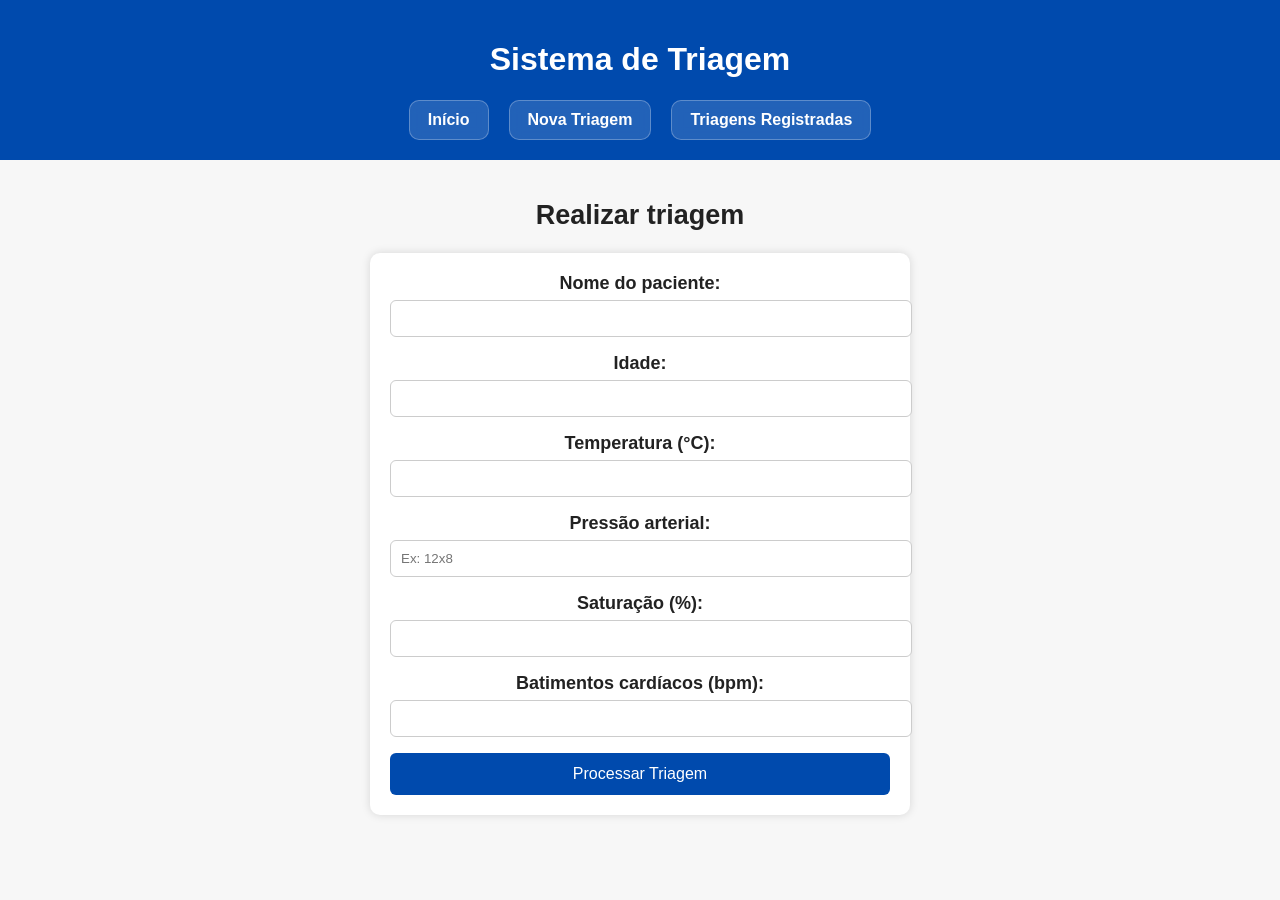
==== triagem.html @ b1085c97 "Update triagem.html" ====
<!DOCTYPE html>
<html lang="pt-BR">
<head>
    <meta charset="UTF-8">
    <title>Triagem</title>
    <link rel="stylesheet" href="assets/css/style.css">
</head>
<body>

<header>
    <h1>Sistema de Triagem</h1>

    <nav>
        <a href="index.html">Início</a>
        <a href="triagem.html">Nova Triagem</a>
        <a href="triagens.html">Triagens Registradas</a>
    </nav>
</header>

<main>
    <h2>Realizar triagem</h2>

    <form id="formTriagem">

        <label>Nome do paciente:</label>
        <input type="text" id="nome" required>

        <label>Idade:</label>
        <input type="number" id="idade" required>

        <label>Temperatura (°C):</label>
        <input type="number" id="temperatura" step="0.1" required>

        <label>Pressão arterial:</label>
        <input type="text" id="pressao" placeholder="Ex: 12x8" required>

        <label>Saturação (%):</label>
        <input type="number" id="saturacao" required>

        <label>Batimentos cardíacos (bpm):</label>
        <input type="number" id="batimentos" required>

        <button type="submit">Processar Triagem</button>
    </form>

    <div id="resultadoTriagem" style="margin-top: 30px;"></div>
</main>

<script src="assets/js/triagem.js"></script>
<script src="assets/js/ui.js"></script>

</body>
</html>
---- assets/css/style.css ----
/* Estilo geral */
body {
    margin: 0;
    padding: 0;
    font-family: Arial, Helvetica, sans-serif;
    background: #f7f7f7;
    color: #222;
}

/* Cabeçalho */
header {
    background: #004aad;
    color: white;
    padding: 20px;
    text-align: center;
}

/* Menu */
nav {
    margin-top: 15px;
    display: flex;
    justify-content: center;
    gap: 20px;
}

nav a {
    background: #ffffff22;
    padding: 10px 18px;
    border-radius: 10px;
    color: white;
    text-decoration: none;
    font-weight: 600;
    border: 1px solid #ffffff44;
    backdrop-filter: blur(6px);
    transition: 0.2s;
}

nav a:hover {
    background: #ffffff44;
    transform: scale(1.05);
}

/* Área principal */
main {
    margin-top: 40px;
    text-align: center;
    font-size: 18px;
}

/* Formulário de triagem */
form {
    max-width: 500px;
    margin: auto;
    background: white;
    padding: 20px;
    border-radius: 10px;
    box-shadow: 0 0 10px #00000022;
}

label {
    font-weight: bold;
}

input, select {
    width: 100%;
    padding: 10px;
    margin-top: 6px;
    margin-bottom: 16px;
    border-radius: 6px;
    border: 1px solid #ccc;
}

/* Botão */
button {
    width: 100%;
    background: #004aad;
    color: white;
    border: none;
    padding: 12px;
    border-radius: 6px;
    font-size: 16px;
    cursor: pointer;
}

button:hover {
    background: #003b8a;
}

/* Cartões de triagens */
.card {
    background: white;
    padding: 15px;
    margin: 15px auto;
    max-width: 500px;
    border-radius: 10px;
    box-shadow: 0 0 10px #00000022;
}

.card h3 {
    margin-top: 0;
}

/* Alerta de emergência */
.emergencia {
    background: #ff4b4b;
    color: white;
    padding: 10px;
    text-align: center;
    border-radius: 8px;
    margin-bottom: 15px;
    font-weight: bold;
}
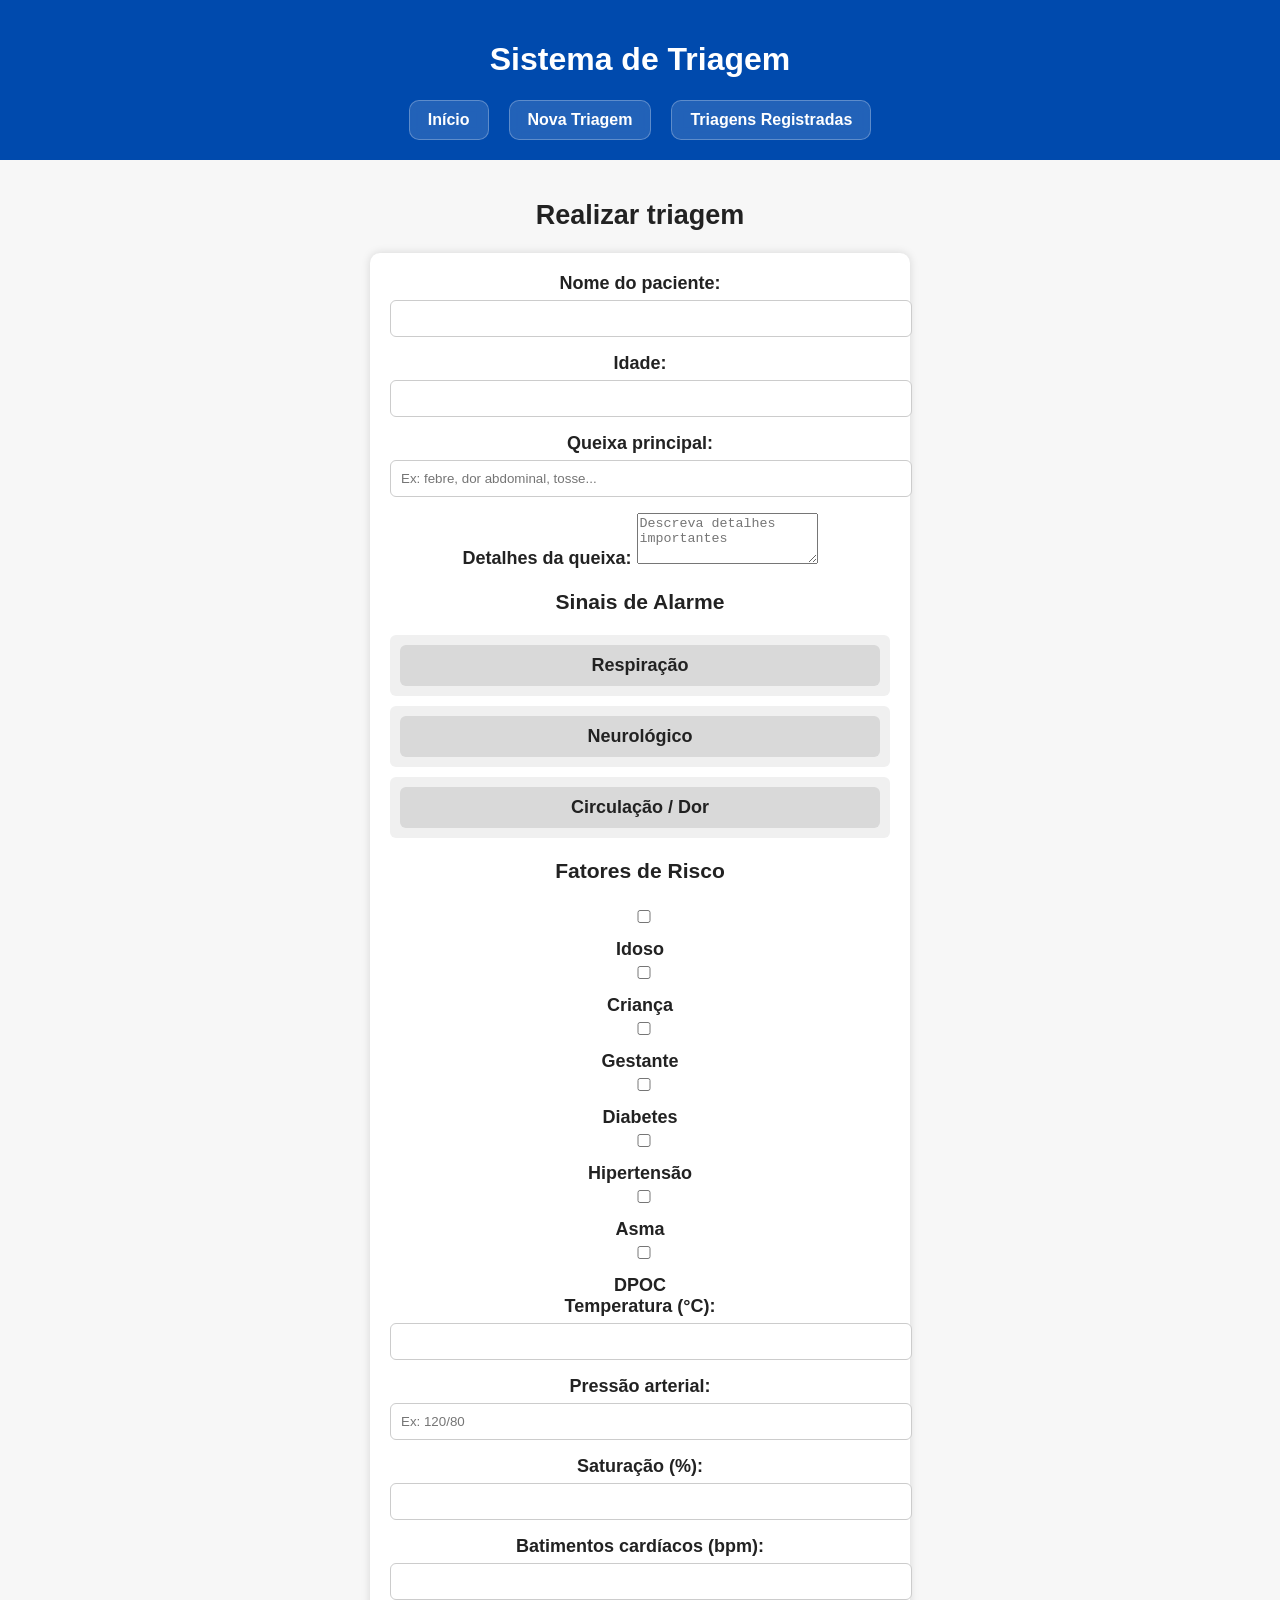
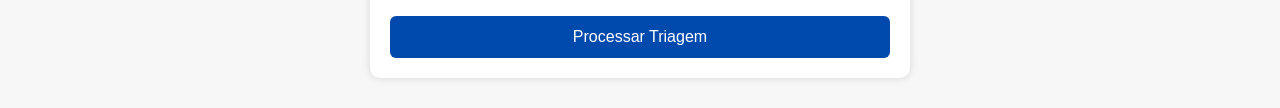
==== commit e8826580: "Update triagem.html" ====
--- a/triagem.html
+++ b/triagem.html
@@ -1,15 +1,39 @@
 <!DOCTYPE html>
 <html lang="pt-BR">
+
 <head>
     <meta charset="UTF-8">
     <title>Triagem</title>
     <link rel="stylesheet" href="assets/css/style.css">
+    <style>
+        /* Accordion básico */
+        .accordion-section {
+            background: #f0f0f0;
+            padding: 10px;
+            margin-top: 10px;
+            border-radius: 6px;
+        }
+
+        .accordion-title {
+            font-weight: bold;
+            cursor: pointer;
+            padding: 10px;
+            background: #d9d9d9;
+            border-radius: 6px;
+        }
+
+        .accordion-content {
+            display: none;
+            padding: 10px;
+            background: white;
+        }
+    </style>
 </head>
+
 <body>
 
 <header>
     <h1>Sistema de Triagem</h1>
-
     <nav>
         <a href="index.html">Início</a>
         <a href="triagem.html">Nova Triagem</a>
@@ -18,21 +42,81 @@
 </header>
 
 <main>
+
     <h2>Realizar triagem</h2>
 
     <form id="formTriagem">
 
+        <!-- Dados básicos -->
         <label>Nome do paciente:</label>
         <input type="text" id="nome" required>
 
         <label>Idade:</label>
         <input type="number" id="idade" required>
 
+        <!-- ====== NOVOS CAMPOS ====== -->
+
+        <label>Queixa principal:</label>
+        <input type="text" id="queixa" placeholder="Ex: febre, dor abdominal, tosse..." required>
+
+        <label>Detalhes da queixa:</label>
+        <textarea id="detalhesQueixa" rows="3" placeholder="Descreva detalhes importantes"></textarea>
+
+        <!-- CHECKLIST EM ACCORDION -->
+        <h3>Sinais de Alarme</h3>
+
+        <!-- Respiração -->
+        <div class="accordion-section">
+            <div class="accordion-title">Respiração</div>
+            <div class="accordion-content">
+                <label><input type="checkbox" class="chk-sinal" value="dispneia moderada"> Dispneia moderada</label><br>
+                <label><input type="checkbox" class="chk-sinal" value="dispneia grave"> Dispneia grave</label><br>
+                <label><input type="checkbox" class="chk-sinal" value="tiragem"> Tiragem</label><br>
+                <label><input type="checkbox" class="chk-sinal" value="cianose"> Cianose</label><br>
+                <label><input type="checkbox" class="chk-sinal" value="estridor"> Estridor</label>
+            </div>
+        </div>
+
+        <!-- Neurológico -->
+        <div class="accordion-section">
+            <div class="accordion-title">Neurológico</div>
+            <div class="accordion-content">
+                <label><input type="checkbox" class="chk-sinal" value="sonolência"> Sonolência anormal</label><br>
+                <label><input type="checkbox" class="chk-sinal" value="rebaixamento"> Rebaixamento de consciência</label><br>
+                <label><input type="checkbox" class="chk-sinal" value="confusão"> Confusão mental</label><br>
+                <label><input type="checkbox" class="chk-sinal" value="convulsão"> Convulsão</label><br>
+                <label><input type="checkbox" class="chk-sinal" value="rigidez de nuca"> Rigidez de nuca</label>
+            </div>
+        </div>
+
+        <!-- Circulação -->
+        <div class="accordion-section">
+            <div class="accordion-title">Circulação / Dor</div>
+            <div class="accordion-content">
+                <label><input type="checkbox" class="chk-sinal" value="dor torácica moderada"> Dor torácica moderada</label><br>
+                <label><input type="checkbox" class="chk-sinal" value="dor torácica intensa"> Dor torácica intensa</label><br>
+                <label><input type="checkbox" class="chk-sinal" value="pulso fraco"> Pulso fraco</label><br>
+                <label><input type="checkbox" class="chk-sinal" value="hemorragia ativa"> Hemorragia ativa</label>
+            </div>
+        </div>
+
+        <!-- Fatores de risco -->
+        <h3>Fatores de Risco</h3>
+
+        <label><input type="checkbox" class="chk-risco" value="idoso"> Idoso</label><br>
+        <label><input type="checkbox" class="chk-risco" value="criança"> Criança</label><br>
+        <label><input type="checkbox" class="chk-risco" value="gestante"> Gestante</label><br>
+        <label><input type="checkbox" class="chk-risco" value="diabetes"> Diabetes</label><br>
+        <label><input type="checkbox" class="chk-risco" value="hipertensão"> Hipertensão</label><br>
+        <label><input type="checkbox" class="chk-risco" value="asma"> Asma</label><br>
+        <label><input type="checkbox" class="chk-risco" value="dpoc"> DPOC</label><br>
+
+        <!-- SINAIS VITAIS (originais) -->
         <label>Temperatura (°C):</label>
         <input type="number" id="temperatura" step="0.1" required>
 
         <label>Pressão arterial:</label>
-        <input type="text" id="pressao" placeholder="Ex: 12x8" required>
+        <input type="text" id="pressao" placeholder="Ex: 120/80" required>
 
         <label>Saturação (%):</label>
         <input type="number" id="saturacao" required>
@@ -44,10 +128,19 @@
     </form>
 
     <div id="resultadoTriagem" style="margin-top: 30px;"></div>
+
 </main>
 
+<script>
+    document.querySelectorAll(".accordion-title").forEach(title => {
+        title.addEventListener("click", () => {
+            const content = title.nextElementSibling;
+            content.style.display = content.style.display === "block" ? "none" : "block";
+        });
+    });
+</script>
+
 <script src="assets/js/triagem.js"></script>
-<script src="assets/js/ui.js"></script>
 
 </body>
 </html>
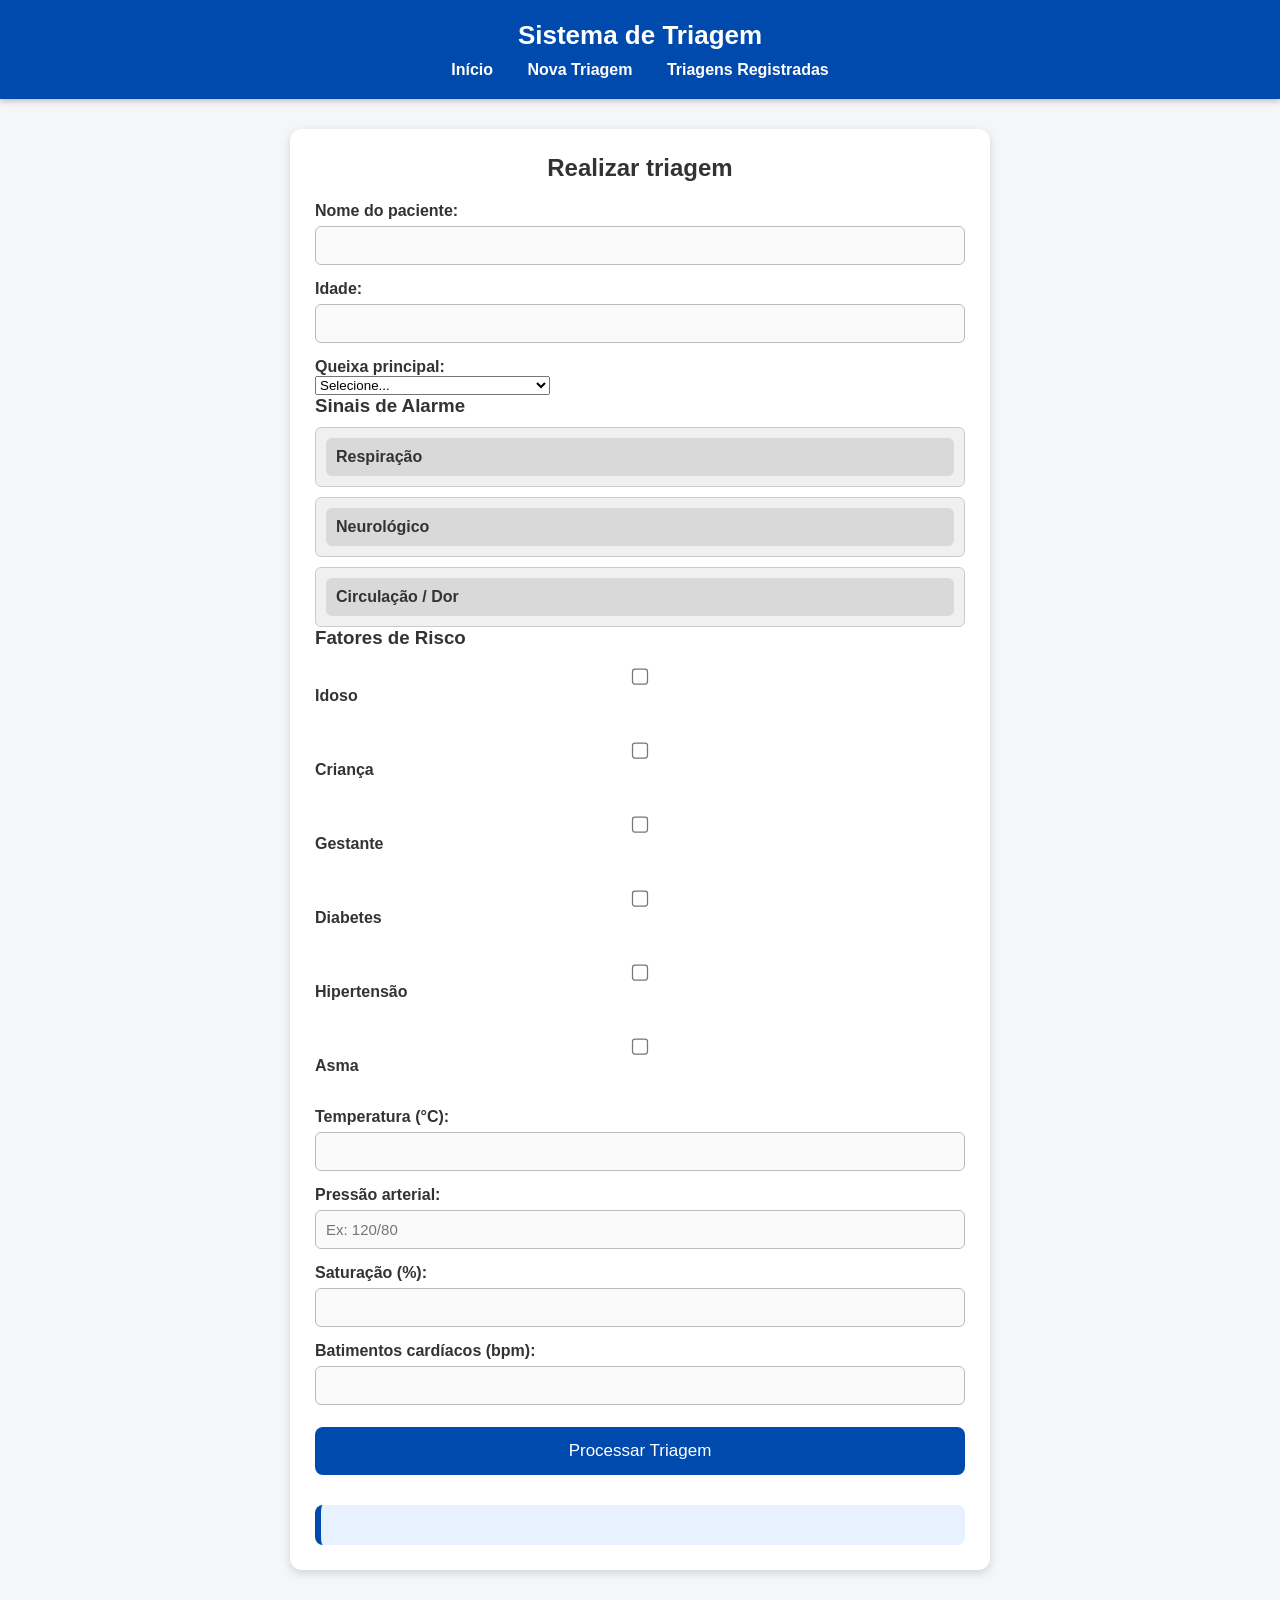
==== commit 75ad2b72: "Update triagem.html" ====
--- a/triagem.html
+++ b/triagem.html
@@ -5,8 +5,8 @@
     <meta charset="UTF-8">
     <title>Triagem</title>
     <link rel="stylesheet" href="assets/css/style.css">
+
     <style>
-        /* Accordion básico */
         .accordion-section {
             background: #f0f0f0;
             padding: 10px;
@@ -47,25 +47,105 @@
 
     <form id="formTriagem">
 
-        <!-- Dados básicos -->
         <label>Nome do paciente:</label>
         <input type="text" id="nome" required>
 
         <label>Idade:</label>
         <input type="number" id="idade" required>
 
-        <!-- ====== NOVOS CAMPOS ====== -->
+        <!-- ======================= -->
+        <!-- NOVO SELECT DE QUEIXAS -->
+        <!-- ======================= -->
 
         <label>Queixa principal:</label>
-        <input type="text" id="queixa" placeholder="Ex: febre, dor abdominal, tosse..." required>
-
-        <label>Detalhes da queixa:</label>
-        <textarea id="detalhesQueixa" rows="3" placeholder="Descreva detalhes importantes"></textarea>
-
-        <!-- CHECKLIST EM ACCORDION -->
+
+        <select id="queixa" required>
+            <option value="">Selecione...</option>
+
+            <optgroup label="⚠️ EMERGÊNCIAS">
+                <option value="convulsao">Convulsão</option>
+                <option value="dor_toracica_intensa">Dor torácica intensa</option>
+                <option value="dispneia_grave">Falta de ar grave</option>
+                <option value="hemorragia_ativa">Hemorragia ativa</option>
+                <option value="inconsciencia">Perda de consciência</option>
+                <option value="suspeita_avc">Suspeita de AVC</option>
+                <option value="anafilaxia">Anafilaxia</option>
+                <option value="abdominal_agudo">Abdome agudo</option>
+                <option value="trauma_grave">Trauma grave</option>
+            </optgroup>
+
+            <optgroup label="🫁 Respiratórias">
+                <option value="dispneia">Dispneia leve/moderada</option>
+                <option value="tosse">Tosse</option>
+                <option value="sibilos">Chiado</option>
+                <option value="resfriado">Sintomas gripais</option>
+                <option value="febre_respiratoria">Febre com sintomas respiratórios</option>
+            </optgroup>
+
+            <optgroup label="🧠 Neurológicas">
+                <option value="cefaleia">Cefaleia</option>
+                <option value="tontura">Tontura</option>
+                <option value="sincope">Síncope</option>
+                <option value="formigamento">Formigamento</option>
+            </optgroup>
+
+            <optgroup label="❤️ Cardiovasculares">
+                <option value="dor_toracica_leve">Dor torácica leve</option>
+                <option value="palpitacoes">Palpitações</option>
+                <option value="edema">Edema em membros</option>
+            </optgroup>
+
+            <optgroup label="🍽 Gastrointestinais">
+                <option value="dor_abdominal">Dor abdominal</option>
+                <option value="diarreia">Diarreia</option>
+                <option value="vomito">Vômitos</option>
+                <option value="nausea">Náusea</option>
+            </optgroup>
+
+            <optgroup label="🚽 Urinário">
+                <option value="disuria">Dor ao urinar</option>
+                <option value="polaciuria">Urinar muitas vezes</option>
+                <option value="lombalgia">Dor lombar</option>
+                <option value="hematúria">Urina com sangue</option>
+            </optgroup>
+
+            <optgroup label="🧴 Dermatológicas">
+                <option value="exantema">Exantema</option>
+                <option value="prurido">Prurido</option>
+                <option value="lesoes_pele">Lesões de pele</option>
+            </optgroup>
+
+            <optgroup label="🍼 Pediatria">
+                <option value="febre_crianca">Febre em criança</option>
+                <option value="tosse_crianca">Tosse em criança</option>
+                <option value="vomito_crianca">Vômitos em criança</option>
+                <option value="irritabilidade">Irritabilidade</option>
+            </optgroup>
+
+            <optgroup label="👩‍🍼 Gineco/Obstétricas">
+                <option value="dor_pelvica">Dor pélvica</option>
+                <option value="corrimento">Corrimento vaginal</option>
+                <option value="sangramento_vaginal">Sangramento vaginal</option>
+            </optgroup>
+
+            <optgroup label="🦴 Ortopédicas">
+                <option value="dor_costas">Dor nas costas</option>
+                <option value="entorse">Entorse</option>
+                <option value="trauma_leve">Trauma leve</option>
+            </optgroup>
+
+            <optgroup label="🗂 Outros">
+                <option value="mal_estar">Mal estar</option>
+                <option value="ansiedade">Ansiedade</option>
+                <option value="outros">Outros</option>
+            </optgroup>
+        </select>
+
+        <!-- REMOVEI “detalhes da queixa” porque não existe mais texto livre -->
+
         <h3>Sinais de Alarme</h3>
 
-        <!-- Respiração -->
+        <!-- Mantive SEU CHECKLIST ATUAL sem mexer -->
         <div class="accordion-section">
             <div class="accordion-title">Respiração</div>
             <div class="accordion-content">
@@ -77,30 +157,27 @@
             </div>
         </div>
 
-        <!-- Neurológico -->
         <div class="accordion-section">
             <div class="accordion-title">Neurológico</div>
             <div class="accordion-content">
-                <label><input type="checkbox" class="chk-sinal" value="sonolência"> Sonolência anormal</label><br>
+                <label><input type="checkbox" class="chk-sinal" value="sonolencia"> Sonolência</label><br>
                 <label><input type="checkbox" class="chk-sinal" value="rebaixamento"> Rebaixamento de consciência</label><br>
-                <label><input type="checkbox" class="chk-sinal" value="confusão"> Confusão mental</label><br>
-                <label><input type="checkbox" class="chk-sinal" value="convulsão"> Convulsão</label><br>
+                <label><input type="checkbox" class="chk-sinal" value="confusao"> Confusão</label><br>
+                <label><input type="checkbox" class="chk-sinal" value="convulsao"> Convulsão</label><br>
                 <label><input type="checkbox" class="chk-sinal" value="rigidez de nuca"> Rigidez de nuca</label>
             </div>
         </div>
 
-        <!-- Circulação -->
         <div class="accordion-section">
             <div class="accordion-title">Circulação / Dor</div>
             <div class="accordion-content">
-                <label><input type="checkbox" class="chk-sinal" value="dor torácica moderada"> Dor torácica moderada</label><br>
-                <label><input type="checkbox" class="chk-sinal" value="dor torácica intensa"> Dor torácica intensa</label><br>
+                <label><input type="checkbox" class="chk-sinal" value="dor toracica moderada"> Dor torácica moderada</label><br>
+                <label><input type="checkbox" class="chk-sinal" value="dor toracica intensa"> Dor torácica intensa</label><br>
                 <label><input type="checkbox" class="chk-sinal" value="pulso fraco"> Pulso fraco</label><br>
                 <label><input type="checkbox" class="chk-sinal" value="hemorragia ativa"> Hemorragia ativa</label>
             </div>
         </div>
 
-        <!-- Fatores de risco -->
         <h3>Fatores de Risco</h3>
 
         <label><input type="checkbox" class="chk-risco" value="idoso"> Idoso</label><br>
@@ -109,9 +186,7 @@
         <label><input type="checkbox" class="chk-risco" value="diabetes"> Diabetes</label><br>
         <label><input type="checkbox" class="chk-risco" value="hipertensão"> Hipertensão</label><br>
         <label><input type="checkbox" class="chk-risco" value="asma"> Asma</label><br>
-        <label><input type="checkbox" class="chk-risco" value="dpoc"> DPOC</label><br>
-
-        <!-- SINAIS VITAIS (originais) -->
+
         <label>Temperatura (°C):</label>
         <input type="number" id="temperatura" step="0.1" required>
 
@@ -125,6 +200,7 @@
         <input type="number" id="batimentos" required>
 
         <button type="submit">Processar Triagem</button>
+
     </form>
 
     <div id="resultadoTriagem" style="margin-top: 30px;"></div>
--- a/assets/css/style.css
+++ b/assets/css/style.css
@@ -1,112 +1,183 @@
-/* Estilo geral */
-body {
+/* ===========================
+   RESET E BASE
+=========================== */
+* {
     margin: 0;
     padding: 0;
+    box-sizing: border-box;
     font-family: Arial, Helvetica, sans-serif;
-    background: #f7f7f7;
-    color: #222;
 }
 
-/* Cabeçalho */
+body {
+    background: #f4f6f9;
+    color: #333;
+    padding-bottom: 60px;
+}
+
+/* ===========================
+   HEADER
+=========================== */
 header {
     background: #004aad;
     color: white;
-    padding: 20px;
+    padding: 20px 0;
+    text-align: center;
+    margin-bottom: 30px;
+    box-shadow: 0 2px 6px rgba(0,0,0,0.25);
+}
+
+header h1 {
+    font-size: 26px;
+    margin-bottom: 10px;
+}
+
+header nav a {
+    color: white;
+    margin: 0 15px;
+    font-weight: bold;
+    text-decoration: none;
+}
+
+header nav a:hover {
+    text-decoration: underline;
+}
+
+/* ===========================
+   FORMULÁRIO
+=========================== */
+main {
+    width: 90%;
+    max-width: 700px;
+    margin: auto;
+    background: white;
+    padding: 25px;
+    border-radius: 12px;
+    box-shadow: 0 3px 10px rgba(0,0,0,0.15);
+}
+
+main h2 {
+    margin-bottom: 20px;
     text-align: center;
 }
 
-/* Menu */
-nav {
+form label {
+    font-weight: bold;
     margin-top: 15px;
-    display: flex;
-    justify-content: center;
-    gap: 20px;
+    display: block;
 }
 
-nav a {
-    background: #ffffff22;
-    padding: 10px 18px;
-    border-radius: 10px;
+form input, form textarea {
+    width: 100%;
+    padding: 10px;
+    margin-top: 6px;
+    border: 1px solid #bbb;
+    border-radius: 6px;
+    font-size: 15px;
+    background: #fafafa;
+}
+
+form input:focus, form textarea:focus {
+    border-color: #004aad;
+    outline: none;
+    background: #fff;
+}
+
+button {
+    width: 100%;
+    padding: 14px;
+    margin-top: 22px;
+    background: #004aad;
     color: white;
-    text-decoration: none;
-    font-weight: 600;
-    border: 1px solid #ffffff44;
-    backdrop-filter: blur(6px);
+    font-size: 17px;
+    border-radius: 8px;
+    border: none;
+    cursor: pointer;
     transition: 0.2s;
 }
 
-nav a:hover {
-    background: #ffffff44;
-    transform: scale(1.05);
+button:hover {
+    background: #00337a;
 }
 
-/* Área principal */
-main {
-    margin-top: 40px;
-    text-align: center;
-    font-size: 18px;
+/* ===========================
+   RESULTADO DA TRIAGEM
+=========================== */
+#resultadoTriagem {
+    margin-top: 25px;
+    padding: 20px;
+    background: #e8f1ff;
+    border-left: 6px solid #004aad;
+    border-radius: 8px;
 }
 
-/* Formulário de triagem */
-form {
-    max-width: 500px;
-    margin: auto;
+/* ===========================
+   CARDS DA LISTA (triagens.html)
+=========================== */
+.card {
     background: white;
     padding: 20px;
-    border-radius: 10px;
-    box-shadow: 0 0 10px #00000022;
+    margin: 15px 0;
+    border-radius: 12px;
+    box-shadow: 0 2px 8px rgba(0,0,0,0.15);
+    border-left: 10px solid #004aad;
 }
 
-label {
-    font-weight: bold;
+.card h3 {
+    margin-bottom: 10px;
+    color: #004aad;
 }
 
-input, select {
-    width: 100%;
-    padding: 10px;
-    margin-top: 6px;
-    margin-bottom: 16px;
-    border-radius: 6px;
+/* ===========================
+   BUTTONS SECUNDÁRIOS
+=========================== */
+.btn-danger {
+    background: #c62828 !important;
+}
+
+.btn-danger:hover {
+    background: #8e1c1c !important;
+}
+
+/* ===========================
+   ACCORDION
+=========================== */
+.accordion-section {
+    margin-top: 15px;
+    border-radius: 8px;
+    overflow: hidden;
+    background: #f1f3f5;
     border: 1px solid #ccc;
 }
 
-/* Botão */
-button {
-    width: 100%;
-    background: #004aad;
-    color: white;
-    border: none;
+.accordion-title {
     padding: 12px;
-    border-radius: 6px;
-    font-size: 16px;
+    background: #e1e5ea;
     cursor: pointer;
+    font-weight: bold;
+    transition: 0.2s;
 }
 
-button:hover {
-    background: #003b8a;
+.accordion-title:hover {
+    background: #d3d7dd;
 }
 
-/* Cartões de triagens */
-.card {
+.accordion-content {
+    padding: 12px;
+    display: none;
     background: white;
-    padding: 15px;
-    margin: 15px auto;
-    max-width: 500px;
-    border-radius: 10px;
-    box-shadow: 0 0 10px #00000022;
 }
 
-.card h3 {
-    margin-top: 0;
+/* Checkbox estilo melhorado */
+input[type="checkbox"] {
+    margin-right: 8px;
+    transform: scale(1.25);
 }
 
-/* Alerta de emergência */
-.emergencia {
-    background: #ff4b4b;
-    color: white;
-    padding: 10px;
-    text-align: center;
-    border-radius: 8px;
-    margin-bottom: 15px;
-    font-weight: bold;
-}
+/* ===========================
+   CORES DE CLASSIFICAÇÃO
+=========================== */
+.vermelho { border-left-color: #c62828 !important; }
+.laranja  { border-left-color: #ef6c00 !important; }
+.amarelo  { border-left-color: #fbc02d !important; }
+.verde    { border-left-color: #43a047 !important; }
+.azul     { border-left-color: #1e88e5 !important; }
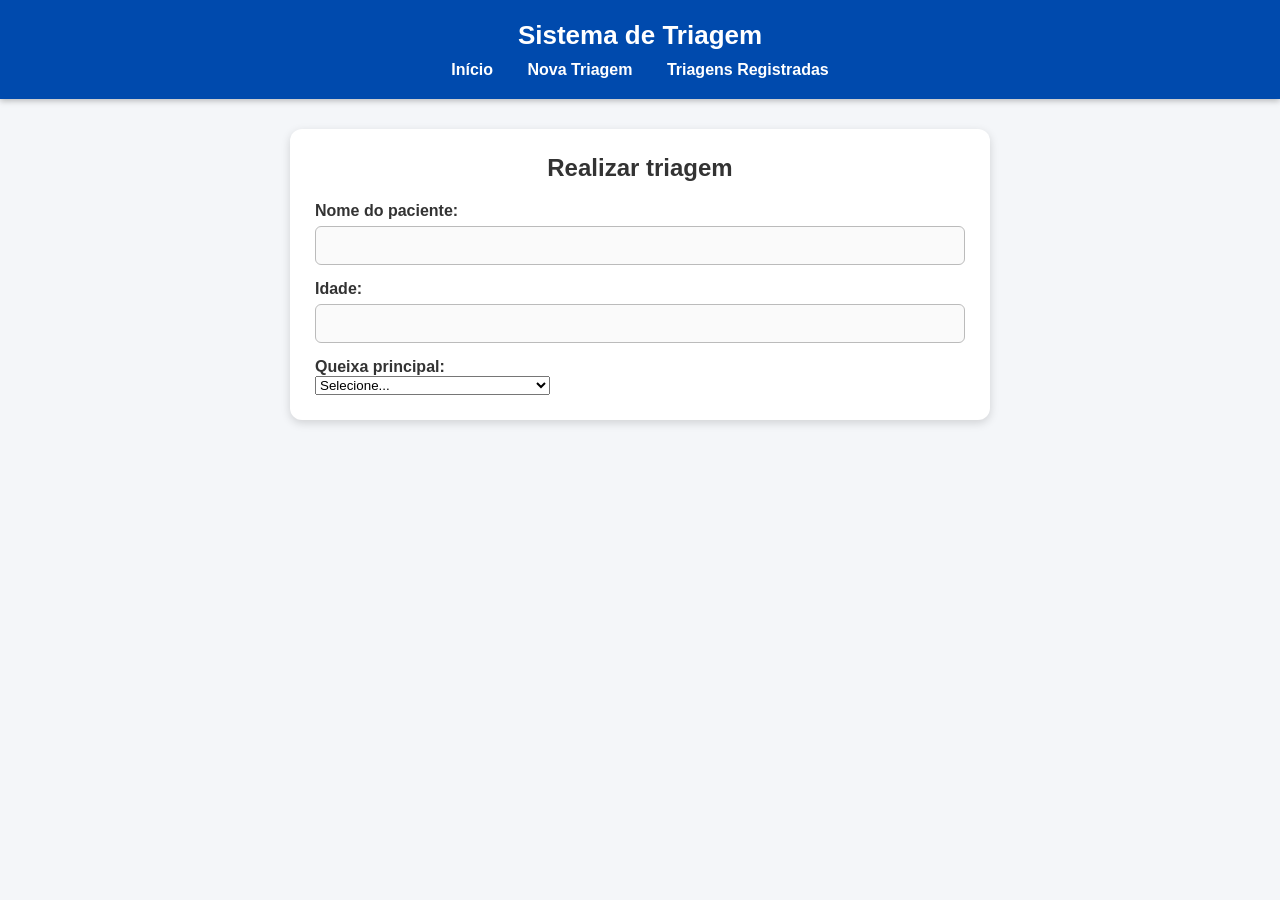
==== commit f226077f: "Update triagem.html" ====
--- a/triagem.html
+++ b/triagem.html
@@ -53,10 +53,6 @@
         <label>Idade:</label>
         <input type="number" id="idade" required>
 
-        <!-- ======================= -->
-        <!-- NOVO SELECT DE QUEIXAS -->
-        <!-- ======================= -->
-
         <label>Queixa principal:</label>
 
         <select id="queixa" required>
@@ -106,7 +102,7 @@
                 <option value="disuria">Dor ao urinar</option>
                 <option value="polaciuria">Urinar muitas vezes</option>
                 <option value="lombalgia">Dor lombar</option>
-                <option value="hematúria">Urina com sangue</option>
+                <option value="hematuria">Urina com sangue</option>
             </optgroup>
 
             <optgroup label="🧴 Dermatológicas">
@@ -140,83 +136,3 @@
                 <option value="outros">Outros</option>
             </optgroup>
         </select>
-
-        <!-- REMOVEI “detalhes da queixa” porque não existe mais texto livre -->
-
-        <h3>Sinais de Alarme</h3>
-
-        <!-- Mantive SEU CHECKLIST ATUAL sem mexer -->
-        <div class="accordion-section">
-            <div class="accordion-title">Respiração</div>
-            <div class="accordion-content">
-                <label><input type="checkbox" class="chk-sinal" value="dispneia moderada"> Dispneia moderada</label><br>
-                <label><input type="checkbox" class="chk-sinal" value="dispneia grave"> Dispneia grave</label><br>
-                <label><input type="checkbox" class="chk-sinal" value="tiragem"> Tiragem</label><br>
-                <label><input type="checkbox" class="chk-sinal" value="cianose"> Cianose</label><br>
-                <label><input type="checkbox" class="chk-sinal" value="estridor"> Estridor</label>
-            </div>
-        </div>
-
-        <div class="accordion-section">
-            <div class="accordion-title">Neurológico</div>
-            <div class="accordion-content">
-                <label><input type="checkbox" class="chk-sinal" value="sonolencia"> Sonolência</label><br>
-                <label><input type="checkbox" class="chk-sinal" value="rebaixamento"> Rebaixamento de consciência</label><br>
-                <label><input type="checkbox" class="chk-sinal" value="confusao"> Confusão</label><br>
-                <label><input type="checkbox" class="chk-sinal" value="convulsao"> Convulsão</label><br>
-                <label><input type="checkbox" class="chk-sinal" value="rigidez de nuca"> Rigidez de nuca</label>
-            </div>
-        </div>
-
-        <div class="accordion-section">
-            <div class="accordion-title">Circulação / Dor</div>
-            <div class="accordion-content">
-                <label><input type="checkbox" class="chk-sinal" value="dor toracica moderada"> Dor torácica moderada</label><br>
-                <label><input type="checkbox" class="chk-sinal" value="dor toracica intensa"> Dor torácica intensa</label><br>
-                <label><input type="checkbox" class="chk-sinal" value="pulso fraco"> Pulso fraco</label><br>
-                <label><input type="checkbox" class="chk-sinal" value="hemorragia ativa"> Hemorragia ativa</label>
-            </div>
-        </div>
-
-        <h3>Fatores de Risco</h3>
-
-        <label><input type="checkbox" class="chk-risco" value="idoso"> Idoso</label><br>
-        <label><input type="checkbox" class="chk-risco" value="criança"> Criança</label><br>
-        <label><input type="checkbox" class="chk-risco" value="gestante"> Gestante</label><br>
-        <label><input type="checkbox" class="chk-risco" value="diabetes"> Diabetes</label><br>
-        <label><input type="checkbox" class="chk-risco" value="hipertensão"> Hipertensão</label><br>
-        <label><input type="checkbox" class="chk-risco" value="asma"> Asma</label><br>
-
-        <label>Temperatura (°C):</label>
-        <input type="number" id="temperatura" step="0.1" required>
-
-        <label>Pressão arterial:</label>
-        <input type="text" id="pressao" placeholder="Ex: 120/80" required>
-
-        <label>Saturação (%):</label>
-        <input type="number" id="saturacao" required>
-
-        <label>Batimentos cardíacos (bpm):</label>
-        <input type="number" id="batimentos" required>
-
-        <button type="submit">Processar Triagem</button>
-
-    </form>
-
-    <div id="resultadoTriagem" style="margin-top: 30px;"></div>
-
-</main>
-
-<script>
-    document.querySelectorAll(".accordion-title").forEach(title => {
-        title.addEventListener("click", () => {
-            const content = title.nextElementSibling;
-            content.style.display = content.style.display === "block" ? "none" : "block";
-        });
-    });
-</script>
-
-<script src="assets/js/triagem.js"></script>
-
-</body>
-</html>
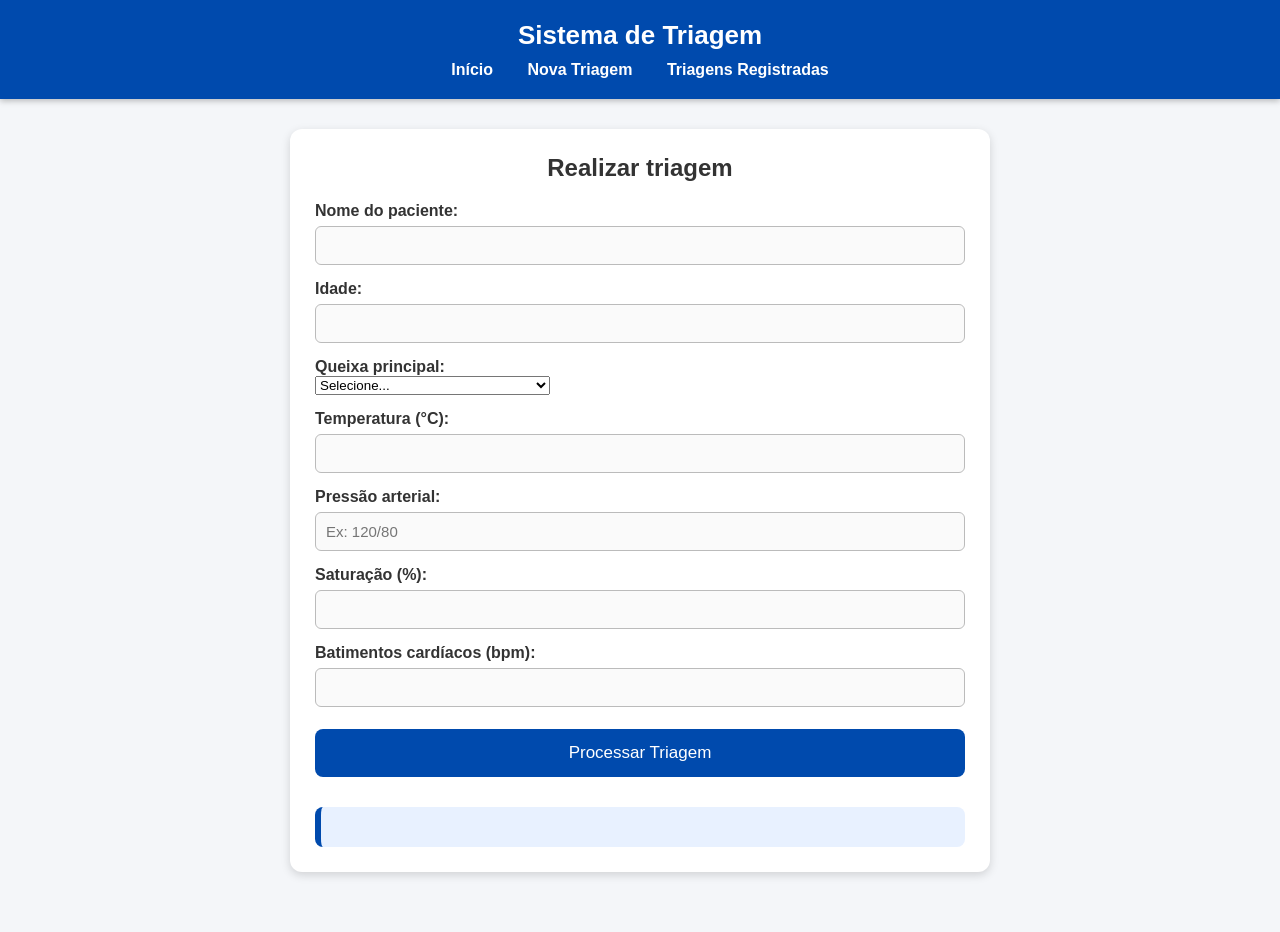
==== commit 72cabdd8: "Update triagem.html" ====
--- a/triagem.html
+++ b/triagem.html
@@ -136,3 +136,197 @@
                 <option value="outros">Outros</option>
             </optgroup>
         </select>
+
+        <!-- =============================== -->
+        <!-- CHECKLISTS INTELIGENTES OCULTOS -->
+        <!-- =============================== -->
+
+        <!-- CEFALÉIA -->
+        <div id="chk_cefaleia" class="accordion-section" style="display:none;">
+            <div class="accordion-title">Sinais de Alarme – Cefaleia</div>
+            <div class="accordion-content">
+                <label><input type="checkbox" class="chk-sinal" value="cefaleia_trovoada"> Cefaleia súbita tipo “trovoada”</label><br>
+                <label><input type="checkbox" class="chk-sinal" value="rigidez_nuca"> Rigidez de nuca</label><br>
+                <label><input type="checkbox" class="chk-sinal" value="deficit_neurologico"> Déficit neurológico</label><br>
+                <label><input type="checkbox" class="chk-sinal" value="vomitos_repetidos"> Vômitos repetidos</label><br>
+                <label><input type="checkbox" class="chk-sinal" value="febre_muito_alta"> Febre muito alta</label><br>
+                <label><input type="checkbox" class="chk-sinal" value="sonolencia"> Sonolência</label>
+            </div>
+        </div>
+
+        <!-- FEBRE -->
+        <div id="chk_febre_respiratoria" class="accordion-section" style="display:none;">
+            <div class="accordion-title">Sinais de Alarme – Febre</div>
+            <div class="accordion-content">
+                <label><input type="checkbox" class="chk-sinal" value="petequias"> Petéquias</label><br>
+                <label><input type="checkbox" class="chk-sinal" value="rigidez_nuca"> Rigidez de nuca</label><br>
+                <label><input type="checkbox" class="chk-sinal" value="desidratacao"> Desidratação</label><br>
+                <label><input type="checkbox" class="chk-sinal" value="febre_39"> Febre > 39°C</label><br>
+                <label><input type="checkbox" class="chk-sinal" value="confusao"> Confusão</label>
+            </div>
+        </div>
+
+        <!-- DISPNEIA -->
+        <div id="chk_dispneia" class="accordion-section" style="display:none;">
+            <div class="accordion-title">Sinais de Alarme – Dispneia</div>
+            <div class="accordion-content">
+                <label><input type="checkbox" class="chk-sinal" value="tiragem"> Tiragem</label><br>
+                <label><input type="checkbox" class="chk-sinal" value="taquipneia"> Respiração rápida</label><br>
+                <label><input type="checkbox" class="chk-sinal" value="cianose"> Cianose</label><br>
+                <label><input type="checkbox" class="chk-sinal" value="saturacao_baixa"> Saturação < 94%</label><br>
+                <label><input type="checkbox" class="chk-sinal" value="sibilos_intensos"> Sibilos intensos</label>
+            </div>
+        </div>
+
+        <!-- DOR ABDOMINAL -->
+        <div id="chk_dor_abdominal" class="accordion-section" style="display:none;">
+            <div class="accordion-title">Sinais de Alarme – Dor Abdominal</div>
+            <div class="accordion-content">
+                <label><input type="checkbox" class="chk-sinal" value="dor_intensa"> Dor intensa</label><br>
+                <label><input type="checkbox" class="chk-sinal" value="abdome_rigido"> Abdome rígido</label><br>
+                <label><input type="checkbox" class="chk-sinal" value="hemorragia_ativa"> Sangramento</label><br>
+                <label><input type="checkbox" class="chk-sinal" value="vomitos_repetidos"> Vômitos repetidos</label><br>
+                <label><input type="checkbox" class="chk-sinal" value="febre_alta"> Febre alta</label>
+            </div>
+        </div>
+
+        <!-- VÔMITOS -->
+        <div id="chk_vomito" class="accordion-section" style="display:none;">
+            <div class="accordion-title">Sinais de Alarme – Vômitos</div>
+            <div class="accordion-content">
+                <label><input type="checkbox" class="chk-sinal" value="vomitos_repetidos"> Vômitos repetidos</label><br>
+                <label><input type="checkbox" class="chk-sinal" value="desidratacao"> Desidratação</label><br>
+                <label><input type="checkbox" class="chk-sinal" value="hematemese"> Sangue no vômito</label><br>
+                <label><input type="checkbox" class="chk-sinal" value="sonolencia"> Sonolência</label>
+            </div>
+        </div>
+
+        <!-- DIARREIA -->
+        <div id="chk_diarreia" class="accordion-section" style="display:none;">
+            <div class="accordion-title">Sinais de Alarme – Diarreia</div>
+            <div class="accordion-content">
+                <label><input type="checkbox" class="chk-sinal" value="sangue_fezes"> Sangue nas fezes</label><br>
+                <label><input type="checkbox" class="chk-sinal" value="desidratacao"> Desidratação</label><br>
+                <label><input type="checkbox" class="chk-sinal" value="febre_alta"> Febre alta</label>
+            </div>
+        </div>
+
+        <!-- URINÁRIO -->
+        <div id="chk_urinario" class="accordion-section" style="display:none;">
+            <div class="accordion-title">Sinais de Alarme – Urinário</div>
+            <div class="accordion-content">
+                <label><input type="checkbox" class="chk-sinal" value="febre_alta"> Febre alta</label><br>
+                <label><input type="checkbox" class="chk-sinal" value="dor_lombar_forte"> Dor lombar forte</label><br>
+                <label><input type="checkbox" class="chk-sinal" value="vomitos"> Vômitos</label>
+            </div>
+        </div>
+
+        <!-- PEDIATRIA -->
+        <div id="chk_febre_crianca" class="accordion-section" style="display:none;">
+            <div class="accordion-title">Sinais de Alarme – Criança Febril</div>
+            <div class="accordion-content">
+                <label><input type="checkbox" class="chk-sinal" value="irritabilidade_intensa"> Irritabilidade intensa</label><br>
+                <label><input type="checkbox" class="chk-sinal" value="letargia"> Letargia</label><br>
+                <label><input type="checkbox" class="chk-sinal" value="recusa_seio"> Recusa alimentar</label><br>
+                <label><input type="checkbox" class="chk-sinal" value="petequias"> Petéquias</label>
+            </div>
+        </div>
+
+        <!-- DOR TORÁCICA LEVE -->
+        <div id="chk_dor_toracica_leve" class="accordion-section" style="display:none;">
+            <div class="accordion-title">Sinais de Alarme – Dor Torácica</div>
+            <div class="accordion-content">
+                <label><input type="checkbox" class="chk-sinal" value="dispneia"> Falta de ar</label><br>
+                <label><input type="checkbox" class="chk-sinal" value="sudorese"> Sudorese fria</label><br>
+                <label><input type="checkbox" class="chk-sinal" value="palidez"> Palidez</label><br>
+                <label><input type="checkbox" class="chk-sinal" value="irradiacao"> Dor irradiada</label>
+            </div>
+        </div>
+
+        <!-- TONTURA -->
+        <div id="chk_tontura" class="accordion-section" style="display:none;">
+            <div class="accordion-title">Sinais de Alarme – Tontura</div>
+            <div class="accordion-content">
+                <label><input type="checkbox" class="chk-sinal" value="sincopal"> Quase síncope</label><br>
+                <label><input type="checkbox" class="chk-sinal" value="fraqueza_lateralizada"> Fraqueza unilateral</label><br>
+                <label><input type="checkbox" class="chk-sinal" value="palpitacoes"> Palpitações fortes</label>
+            </div>
+        </div>
+
+        <!-- TRAUMA LEVE -->
+        <div id="chk_trauma_leve" class="accordion-section" style="display:none;">
+            <div class="accordion-title">Sinais de Alarme – Trauma</div>
+            <div class="accordion-content">
+                <label><input type="checkbox" class="chk-sinal" value="dor_intensa"> Dor intensa</label><br>
+                <label><input type="checkbox" class="chk-sinal" value="incapacidade_apoio"> Incapacidade de apoiar peso</label><br>
+                <label><input type="checkbox" class="chk-sinal" value="hematoma_extenso"> Hematoma extenso</label>
+            </div>
+        </div>
+
+
+        <!-- =========================== -->
+        <!-- SINAIS VITAIS               -->
+        <!-- =========================== -->
+
+        <label>Temperatura (°C):</label>
+        <input type="number" id="temperatura" step="0.1" required>
+
+        <label>Pressão arterial:</label>
+        <input type="text" id="pressao" placeholder="Ex: 120/80" required>
+
+        <label>Saturação (%):</label>
+        <input type="number" id="saturacao" required>
+
+        <label>Batimentos cardíacos (bpm):</label>
+        <input type="number" id="batimentos" required>
+
+        <button type="submit">Processar Triagem</button>
+
+    </form>
+
+    <div id="resultadoTriagem" style="margin-top: 30px;"></div>
+
+</main>
+
+<!-- SCRIPT QUE EXIBE O CHECKLIST CERTO -->
+<script>
+function esconderTodosChecklists() {
+    const todos = document.querySelectorAll('[id^="chk_"]');
+    todos.forEach(div => div.style.display = "none");
+}
+
+document.getElementById("queixa").addEventListener("change", function () {
+
+    esconderTodosChecklists();
+
+    const q = this.value;
+
+    const emergencias = [
+        "convulsao",
+        "dor_toracica_intensa",
+        "dispneia_grave",
+        "hemorragia_ativa",
+        "inconsciencia",
+        "suspeita_avc",
+        "anafilaxia",
+        "abdominal_agudo",
+        "trauma_grave"
+    ];
+
+    if (emergencias.includes(q)) {
+        alert("⚠️ EMERGÊNCIA IDENTIFICADA: atendimento IMEDIATO.");
+        return;
+    }
+
+    const idChecklist = "chk_" + q;
+    const elemento = document.getElementById(idChecklist);
+    if (elemento) {
+        elemento.style.display = "block";
+    }
+});
+</script>
+
+<script src="assets/js/triagem.js"></script>
+
+</body>
+</html>
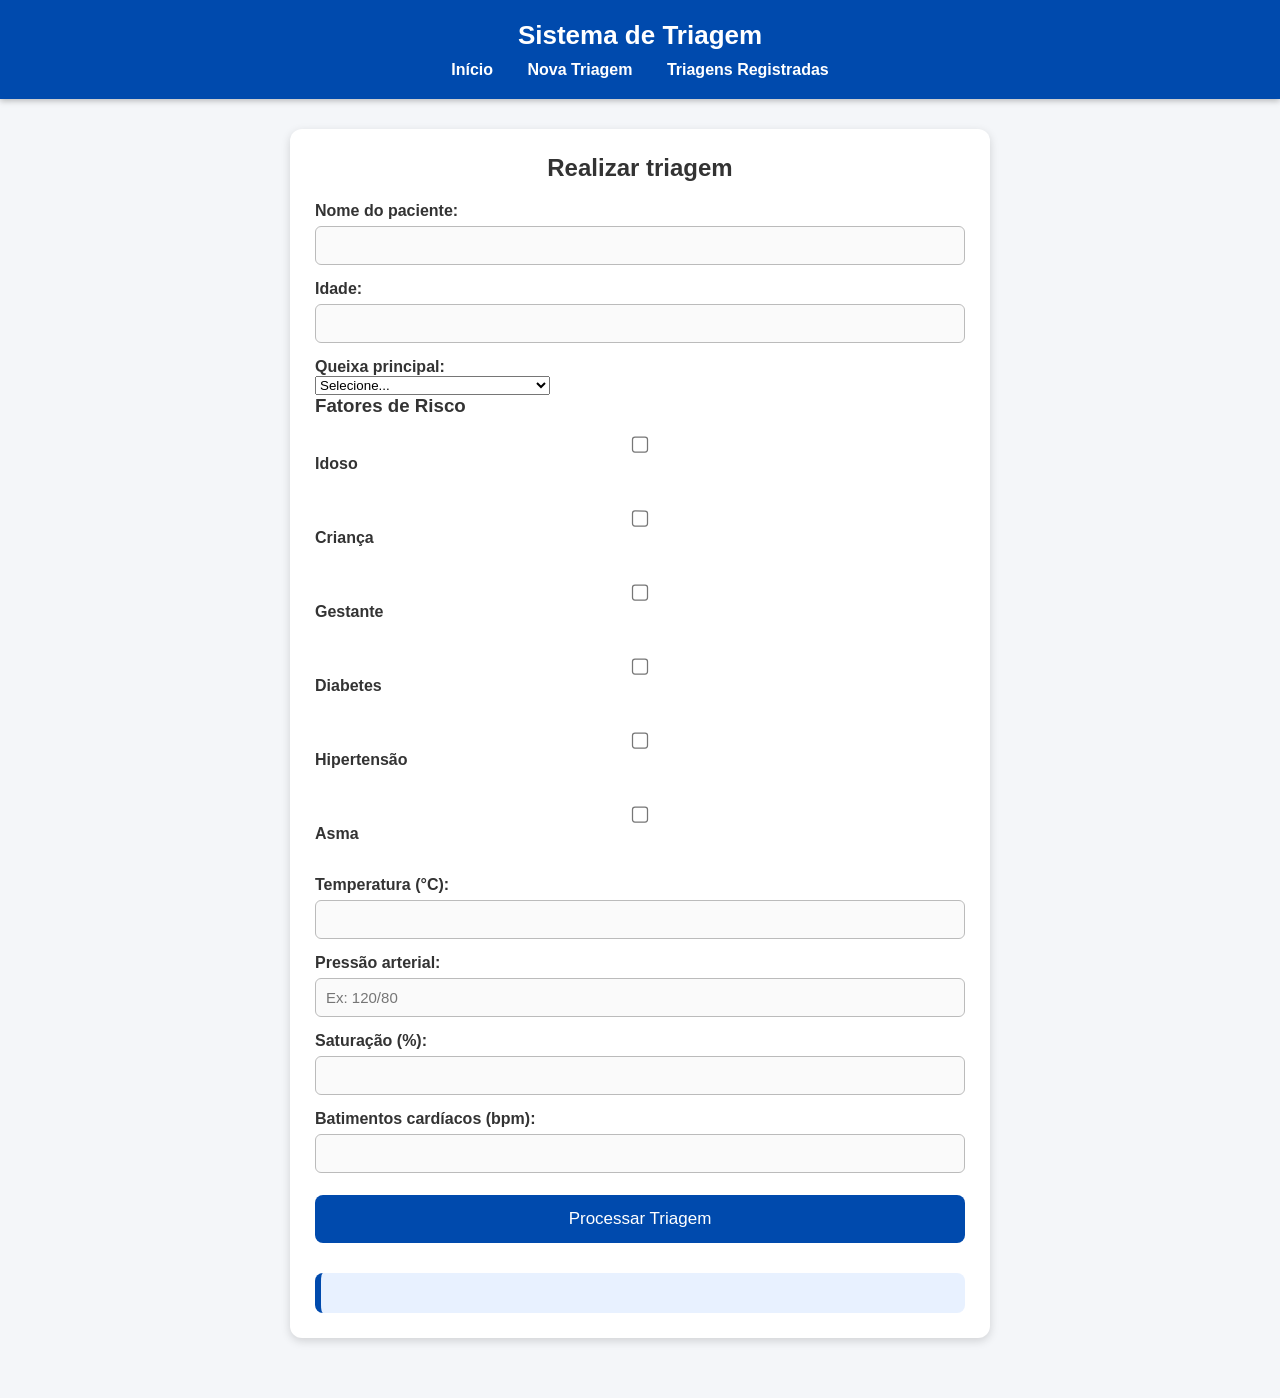
==== commit 163fcbe0: "Update triagem.html" ====
--- a/triagem.html
+++ b/triagem.html
@@ -53,6 +53,7 @@
         <label>Idade:</label>
         <input type="number" id="idade" required>
 
+        <!-- SELECT DE QUEIXAS -->
         <label>Queixa principal:</label>
 
         <select id="queixa" required>
@@ -137,15 +138,12 @@
             </optgroup>
         </select>
 
-        <!-- =============================== -->
         <!-- CHECKLISTS INTELIGENTES OCULTOS -->
-        <!-- =============================== -->
-
-        <!-- CEFALÉIA -->
+
         <div id="chk_cefaleia" class="accordion-section" style="display:none;">
             <div class="accordion-title">Sinais de Alarme – Cefaleia</div>
             <div class="accordion-content">
-                <label><input type="checkbox" class="chk-sinal" value="cefaleia_trovoada"> Cefaleia súbita tipo “trovoada”</label><br>
+                <label><input type="checkbox" class="chk-sinal" value="cefaleia_trovoada"> Cefaleia trovoada</label><br>
                 <label><input type="checkbox" class="chk-sinal" value="rigidez_nuca"> Rigidez de nuca</label><br>
                 <label><input type="checkbox" class="chk-sinal" value="deficit_neurologico"> Déficit neurológico</label><br>
                 <label><input type="checkbox" class="chk-sinal" value="vomitos_repetidos"> Vômitos repetidos</label><br>
@@ -154,7 +152,6 @@
             </div>
         </div>
 
-        <!-- FEBRE -->
         <div id="chk_febre_respiratoria" class="accordion-section" style="display:none;">
             <div class="accordion-title">Sinais de Alarme – Febre</div>
             <div class="accordion-content">
@@ -166,21 +163,19 @@
             </div>
         </div>
 
-        <!-- DISPNEIA -->
         <div id="chk_dispneia" class="accordion-section" style="display:none;">
-            <div class="accordion-title">Sinais de Alarme – Dispneia</div>
+            <div class="accordion-title">Dispneia – Sinais de Alarme</div>
             <div class="accordion-content">
                 <label><input type="checkbox" class="chk-sinal" value="tiragem"> Tiragem</label><br>
                 <label><input type="checkbox" class="chk-sinal" value="taquipneia"> Respiração rápida</label><br>
                 <label><input type="checkbox" class="chk-sinal" value="cianose"> Cianose</label><br>
-                <label><input type="checkbox" class="chk-sinal" value="saturacao_baixa"> Saturação < 94%</label><br>
+                <label><input type="checkbox" class="chk-sinal" value="saturacao_baixa"> Saturação &lt; 94%</label><br>
                 <label><input type="checkbox" class="chk-sinal" value="sibilos_intensos"> Sibilos intensos</label>
             </div>
         </div>
 
-        <!-- DOR ABDOMINAL -->
         <div id="chk_dor_abdominal" class="accordion-section" style="display:none;">
-            <div class="accordion-title">Sinais de Alarme – Dor Abdominal</div>
+            <div class="accordion-title">Dor Abdominal – Alarmes</div>
             <div class="accordion-content">
                 <label><input type="checkbox" class="chk-sinal" value="dor_intensa"> Dor intensa</label><br>
                 <label><input type="checkbox" class="chk-sinal" value="abdome_rigido"> Abdome rígido</label><br>
@@ -190,20 +185,18 @@
             </div>
         </div>
 
-        <!-- VÔMITOS -->
         <div id="chk_vomito" class="accordion-section" style="display:none;">
-            <div class="accordion-title">Sinais de Alarme – Vômitos</div>
-            <div class="accordion-content">
-                <label><input type="checkbox" class="chk-sinal" value="vomitos_repetidos"> Vômitos repetidos</label><br>
+            <div class="accordion-title">Vômitos – Alarmes</div>
+            <div class="accordion-content">
+                <label><input type="checkbox" class="chk-sinal" value="vomitos_repetidos"> Vômitos > 3h</label><br>
                 <label><input type="checkbox" class="chk-sinal" value="desidratacao"> Desidratação</label><br>
                 <label><input type="checkbox" class="chk-sinal" value="hematemese"> Sangue no vômito</label><br>
                 <label><input type="checkbox" class="chk-sinal" value="sonolencia"> Sonolência</label>
             </div>
         </div>
 
-        <!-- DIARREIA -->
         <div id="chk_diarreia" class="accordion-section" style="display:none;">
-            <div class="accordion-title">Sinais de Alarme – Diarreia</div>
+            <div class="accordion-title">Diarreia – Alarmes</div>
             <div class="accordion-content">
                 <label><input type="checkbox" class="chk-sinal" value="sangue_fezes"> Sangue nas fezes</label><br>
                 <label><input type="checkbox" class="chk-sinal" value="desidratacao"> Desidratação</label><br>
@@ -211,9 +204,8 @@
             </div>
         </div>
 
-        <!-- URINÁRIO -->
         <div id="chk_urinario" class="accordion-section" style="display:none;">
-            <div class="accordion-title">Sinais de Alarme – Urinário</div>
+            <div class="accordion-title">Urinário – Alarmes</div>
             <div class="accordion-content">
                 <label><input type="checkbox" class="chk-sinal" value="febre_alta"> Febre alta</label><br>
                 <label><input type="checkbox" class="chk-sinal" value="dor_lombar_forte"> Dor lombar forte</label><br>
@@ -221,52 +213,53 @@
             </div>
         </div>
 
-        <!-- PEDIATRIA -->
         <div id="chk_febre_crianca" class="accordion-section" style="display:none;">
-            <div class="accordion-title">Sinais de Alarme – Criança Febril</div>
-            <div class="accordion-content">
-                <label><input type="checkbox" class="chk-sinal" value="irritabilidade_intensa"> Irritabilidade intensa</label><br>
+            <div class="accordion-title">Criança Febril – Alarmes</div>
+            <div class="accordion-content">
+                <label><input type="checkbox" class="chk-sinal" value="irritabilidade_intensa"> Irritabilidade</label><br>
                 <label><input type="checkbox" class="chk-sinal" value="letargia"> Letargia</label><br>
                 <label><input type="checkbox" class="chk-sinal" value="recusa_seio"> Recusa alimentar</label><br>
                 <label><input type="checkbox" class="chk-sinal" value="petequias"> Petéquias</label>
             </div>
         </div>
 
-        <!-- DOR TORÁCICA LEVE -->
         <div id="chk_dor_toracica_leve" class="accordion-section" style="display:none;">
-            <div class="accordion-title">Sinais de Alarme – Dor Torácica</div>
+            <div class="accordion-title">Dor Torácica – Alarmes</div>
             <div class="accordion-content">
                 <label><input type="checkbox" class="chk-sinal" value="dispneia"> Falta de ar</label><br>
-                <label><input type="checkbox" class="chk-sinal" value="sudorese"> Sudorese fria</label><br>
+                <label><input type="checkbox" class="chk-sinal" value="sudorese"> Sudorese</label><br>
                 <label><input type="checkbox" class="chk-sinal" value="palidez"> Palidez</label><br>
                 <label><input type="checkbox" class="chk-sinal" value="irradiacao"> Dor irradiada</label>
             </div>
         </div>
 
-        <!-- TONTURA -->
         <div id="chk_tontura" class="accordion-section" style="display:none;">
-            <div class="accordion-title">Sinais de Alarme – Tontura</div>
+            <div class="accordion-title">Tontura – Alarmes</div>
             <div class="accordion-content">
                 <label><input type="checkbox" class="chk-sinal" value="sincopal"> Quase síncope</label><br>
                 <label><input type="checkbox" class="chk-sinal" value="fraqueza_lateralizada"> Fraqueza unilateral</label><br>
-                <label><input type="checkbox" class="chk-sinal" value="palpitacoes"> Palpitações fortes</label>
-            </div>
-        </div>
-
-        <!-- TRAUMA LEVE -->
+                <label><input type="checkbox" class="chk-sinal" value="palpitacoes"> Palpitações</label>
+            </div>
+        </div>
+
         <div id="chk_trauma_leve" class="accordion-section" style="display:none;">
-            <div class="accordion-title">Sinais de Alarme – Trauma</div>
+            <div class="accordion-title">Trauma – Alarmes</div>
             <div class="accordion-content">
                 <label><input type="checkbox" class="chk-sinal" value="dor_intensa"> Dor intensa</label><br>
-                <label><input type="checkbox" class="chk-sinal" value="incapacidade_apoio"> Incapacidade de apoiar peso</label><br>
-                <label><input type="checkbox" class="chk-sinal" value="hematoma_extenso"> Hematoma extenso</label>
-            </div>
-        </div>
-
-
-        <!-- =========================== -->
-        <!-- SINAIS VITAIS               -->
-        <!-- =========================== -->
+                <label><input type="checkbox" class="chk-sinal" value="incapacidade_apoio"> Não apoia peso</label><br>
+                <label><input type="checkbox" class="chk-sinal" value="hematoma_extenso"> Hematoma grande</label>
+            </div>
+        </div>
+
+        <!-- Fatores de risco -->
+        <h3>Fatores de Risco</h3>
+
+        <label><input type="checkbox" class="chk-risco" value="idoso"> Idoso</label><br>
+        <label><input type="checkbox" class="chk-risco" value="criança"> Criança</label><br>
+        <label><input type="checkbox" class="chk-risco" value="gestante"> Gestante</label><br>
+        <label><input type="checkbox" class="chk-risco" value="diabetes"> Diabetes</label><br>
+        <label><input type="checkbox" class="chk-risco" value="hipertensão"> Hipertensão</label><br>
+        <label><input type="checkbox" class="chk-risco" value="asma"> Asma</label><br>
 
         <label>Temperatura (°C):</label>
         <input type="number" id="temperatura" step="0.1" required>
@@ -288,7 +281,6 @@
 
 </main>
 
-<!-- SCRIPT QUE EXIBE O CHECKLIST CERTO -->
 <script>
 function esconderTodosChecklists() {
     const todos = document.querySelectorAll('[id^="chk_"]');
